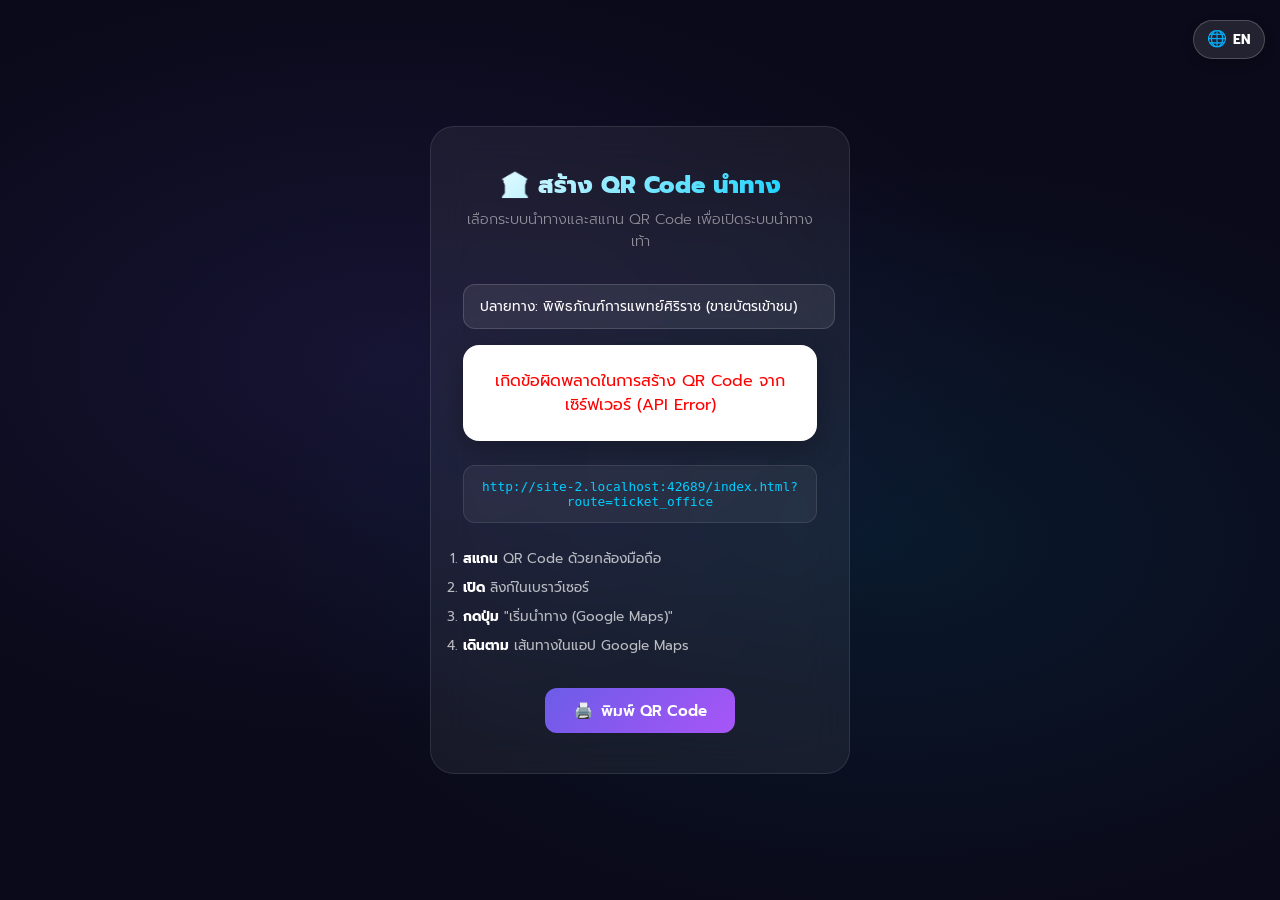
==== qrcode.html @ d8f32dc4 "Add files via upload บอกด้วยว่า google maps นำทาง" ====
<!DOCTYPE html>
<html lang="th">
<head>
    <meta charset="UTF-8">
    <meta name="viewport" content="width=device-width, initial-scale=1.0">
    <title>QR Code — ระบบนำทาง</title>
    <link href="https://fonts.googleapis.com/css2?family=Prompt:wght@300;400;600;700;800&display=swap" rel="stylesheet">
    <style>
        *, *::before, *::after { margin: 0; padding: 0; box-sizing: border-box; }
        
        body {
            min-height: 100vh;
            font-family: 'Prompt', sans-serif;
            background: 
            radial-gradient(ellipse at 30% 40%, rgba(108,92,231,0.12) 0%, transparent 50%),
            radial-gradient(ellipse at 70% 60%, rgba(0,206,255,0.08) 0%, transparent 50%),
            #0A0A1A;
        color: #fff;
        display: flex;
        flex-direction: column;
        align-items: center;
        justify-content: center;
        padding: 2rem;
    }

    /* ========== LANGUAGE TOGGLE ========== */
    .lang-toggle {
        position: fixed;
        top: max(env(safe-area-inset-top, 20px), 20px);
        right: 15px;
        z-index: 100;
        background: rgba(255, 255, 255, 0.1);
        backdrop-filter: blur(10px);
        -webkit-backdrop-filter: blur(10px);
        border: 1px solid rgba(255, 255, 255, 0.2);
        border-radius: 20px;
        padding: 0.4rem 0.8rem;
        cursor: pointer;
        font-size: 0.85rem;
        font-weight: 700;
        color: #fff;
        box-shadow: 0 4px 12px rgba(0, 0, 0, 0.2);
        transition: background 0.2s, transform 0.2s;
        display: flex;
        align-items: center;
        gap: 0.4rem;
    }

    .lang-toggle:hover {
        background: rgba(255, 255, 255, 0.2);
    }

    .lang-toggle:active {
        transform: scale(0.95);
    }

    .lang-toggle::before {
        content: '🌐';
        font-size: 1rem;
    }

        .card {
            background: rgba(255,255,255,0.06);
            border: 1px solid rgba(255,255,255,0.1);
            backdrop-filter: blur(20px);
            -webkit-backdrop-filter: blur(20px);
            border-radius: 24px;
            padding: 2.5rem 2rem;
            max-width: 420px;
            width: 100%;
            text-align: center;
        }

        h1 {
            font-size: 1.5rem;
            font-weight: 800;
            margin-bottom: 0.3rem;
            background: linear-gradient(135deg, #fff 0%, #00CEFF 100%);
            -webkit-background-clip: text;
            -webkit-text-fill-color: transparent;
            background-clip: text;
        }

        .subtitle {
            font-size: 0.9rem;
            color: rgba(255,255,255,0.5);
            margin-bottom: 2rem;
            font-weight: 300;
        }

        #qr-container {
            background: #fff;
            border-radius: 16px;
            padding: 1.5rem;
            display: inline-block;
            margin-bottom: 1.5rem;
            box-shadow: 0 8px 32px rgba(0,0,0,0.3);
        }

        #qr-container canvas {
            display: block;
        }

        .url-box {
            background: rgba(255,255,255,0.05);
            border: 1px solid rgba(255,255,255,0.1);
            border-radius: 12px;
            padding: 0.8rem 1rem;
            margin-bottom: 1.5rem;
            font-size: 0.8rem;
            color: #00CEFF;
            word-break: break-all;
            font-family: monospace;
        }

        .instructions {
            text-align: left;
            font-size: 0.85rem;
            color: rgba(255,255,255,0.7);
            line-height: 1.8;
        }

        .instructions li {
            margin-bottom: 0.3rem;
        }

        .instructions strong {
            color: #fff;
        }

        .btn-print {
            display: inline-flex;
            align-items: center;
            gap: 0.5rem;
            padding: 0.7rem 1.8rem;
            font-size: 0.95rem;
            font-weight: 600;
            font-family: 'Prompt', sans-serif;
            color: #fff;
            background: linear-gradient(135deg, #6C5CE7 0%, #A855F7 100%);
            border: none;
            border-radius: 12px;
            cursor: pointer;
            margin-top: 1.5rem;
            transition: transform 0.2s;
        }

        .btn-print:active { transform: scale(0.97); }

        .input-group {
            display: flex;
            gap: 0.5rem;
            margin-bottom: 1rem;
        }

        .input-group input {
            flex: 1;
            padding: 0.7rem 1rem;
            border-radius: 12px;
            border: 1px solid rgba(255,255,255,0.15);
            background: rgba(255,255,255,0.08);
            color: #fff;
            font-family: 'Prompt', sans-serif;
            font-size: 0.85rem;
            outline: none;
        }

        .input-group input:focus {
            border-color: #6C5CE7;
        }

        .input-group button {
            padding: 0.7rem 1.2rem;
            border-radius: 12px;
            border: none;
            background: #6C5CE7;
            color: #fff;
            font-family: 'Prompt', sans-serif;
            font-weight: 600;
            cursor: pointer;
            font-size: 0.85rem;
        }

        select option,
        select optgroup {
            background: #1a1a2e;
            color: #fff;
        }

        @media print {
            body { background: #fff; color: #000; }
            .card { border: 2px solid #000; backdrop-filter: none; background: #fff; display: flex; flex-direction: column; }
            h1, .subtitle { display: none !important; }
            .btn-print, .input-group, .lang-toggle { display: none !important; }
            .url-box { display: none !important; }
            .destination-label { display: block !important; font-size: 1.4rem; font-weight: 800; color: #000; margin-bottom: 0.3rem; order: -2; text-align: center; }
            .print-subtitle { display: block !important; font-size: 1rem; font-weight: 400; color: #555; margin-bottom: 1rem; order: -1; text-align: center; }
            #qr-container { order: 0; }
            .instructions { order: 1; }
            .instructions strong { color: #000; }
        }
    </style>
    <script>
        // Force LINE to open in external browser (Chrome/Safari)
        if (navigator.userAgent.indexOf("Line") > -1) {
            let url = window.location.href;
            if (url.indexOf("?") > -1) {
                url += "&openExternalBrowser=1";
            } else {
                url += "?openExternalBrowser=1";
            }
            window.location.href = url;
        }
    </script>
</head>
<body>
    <!-- ========== LANGUAGE TOGGLE ========== -->
    <div class="lang-toggle" onclick="toggleLanguage()">
        <span id="lang-text" title="switch language: TH/EN/ZH">EN</span>
    </div>

    <div class="card">
        <h1 data-i18n="qr_title">🏛️ นำทางไปตึกขายบัตร</h1>
        <p class="subtitle" data-i18n="qr_subtitle">สแกน QR Code เพื่อเปิดระบบนำทางเท้าบรรจบกับ Google Maps</p>

        <div class="input-group">
            <select id="route-select" onchange="generateQR()" style="flex: 1; padding: 0.7rem 1rem; border-radius: 12px; border: 1px solid rgba(255,255,255,0.15); background: rgba(255,255,255,0.08); color: #fff; font-family: 'Prompt', sans-serif; font-size: 0.85rem; outline: none; appearance: none;">
                <optgroup label="🗺️ นำทางแบบกำหนดเส้นทาง" data-i18n-label="optgroup_route">
                    <option value="ticket_office" data-i18n="route_ticket">ปลายทาง: พิพิธภัณฑ์การแพทย์ศิริราช (ขายบัตรเข้าชม)</option>
                    <option value="museum_entrance" data-i18n="route_entrance">ปลายทาง: พิพิธภัณฑ์ศิริราชพิมุขสถาน (ขายบัตรเข้าชม)</option>
                </optgroup>
                <optgroup label="📍 Google Maps ตรง (ปลายทางอย่างเดียว)" data-i18n-label="optgroup_direct">
                    <option value="direct_ticket_office" data-i18n="route_direct_ticket">📍 Google Maps ตรง: พิพิธภัณฑ์การแพทย์ศิริราช</option>
                    <option value="direct_museum_entrance" data-i18n="route_direct_entrance">📍 Google Maps ตรง: พิพิธภัณฑ์ศิริราชพิมุขสถาน</option>
                </optgroup>
            </select>
            <button onclick="generateQR()" data-i18n="qr_btn_gen" style="display: none;">สร้าง QR</button>
        </div>

        <div id="qr-container"></div>

        <p class="destination-label" id="destination-label" style="display: none;"></p>
        <p class="print-subtitle" style="display: none;">สแกนเพื่อนำทางด้วย Google Maps 🗺️</p>

        <div class="url-box" id="url-display">กำลังสร้าง URL...</div>

        <ol class="instructions">
            <li><strong data-i18n="qr_step1_b">สแกน</strong> <span data-i18n="qr_step1_t">QR Code ด้วยกล้องมือถือ</span></li>
            <li><strong data-i18n="qr_step2_b">เปิด</strong> <span data-i18n="qr_step2_t">ลิงก์ในเบราว์เซอร์</span></li>
            <li><strong data-i18n="qr_step3_b">กดปุ่ม</strong> <span data-i18n="qr_step3_t">"เริ่มนำทาง (Google Maps)"</span></li>
            <li><strong data-i18n="qr_step4_b">เดินตาม</strong> <span data-i18n="qr_step4_t">เส้นทางในแอป Google Maps</span></li>
        </ol>

        <button class="btn-print" onclick="window.print()">
            🖨️ <span data-i18n="qr_btn_print">พิมพ์ QR Code</span>
        </button>
    </div>

    <script>
        // Direct Google Maps destinations (no waypoints)
        const DIRECT_DESTINATIONS = {
            direct_ticket_office: {
                lat: 13.758971748653831,
                lng: 100.48518022250298,
                label: 'พิพิธภัณฑ์การแพทย์ศิริราช (ขายบัตรเข้าชม)'
            },
            direct_museum_entrance: {
                lat: 13.759712938972909,
                lng: 100.48693237554119,
                label: 'พิพิธภัณฑ์ศิริราชพิมุขสถาน (ขายบัตรเข้าชม)'
            }
        };

        function generateQR() {
            const routeId = document.getElementById('route-select').value;
            let url;

            if (DIRECT_DESTINATIONS[routeId]) {
                // Direct Google Maps URL — destination only, no waypoints
                const dest = DIRECT_DESTINATIONS[routeId];
                url = `https://www.google.com/maps/dir/?api=1&destination=${dest.lat},${dest.lng}&travelmode=walking&dir_action=navigate`;
            } else {
                // Route through our app (with waypoints)
                // Handle both /qrcode.html and /qrcode/index.html paths
                let currentPath = window.location.href.split('?')[0];
                // Remove the filename (index.html or qrcode.html)
                let baseUrl = currentPath.substring(0, currentPath.lastIndexOf('/'));
                // If we're inside a /qrcode/ subdirectory, go up one more level
                if (baseUrl.endsWith('/qrcode')) {
                    baseUrl = baseUrl.substring(0, baseUrl.lastIndexOf('/'));
                }
                url = `${baseUrl}/index.html?route=${routeId}`;
            }
            
            const container = document.getElementById('qr-container');
            container.innerHTML = '<p style="color:#000;">กำลังสร้าง QR Code...</p>';
            
            // Use qrserver API as a reliable alternative
            const qrImageUrl = `https://api.qrserver.com/v1/create-qr-code/?size=250x250&data=${encodeURIComponent(url)}`;
            
            const img = new Image();
            img.onload = function() {
                container.innerHTML = '';
                container.appendChild(img);
            };
            img.onerror = function() {
                container.innerHTML = '<p style="color:red;">เกิดข้อผิดพลาดในการสร้าง QR Code จากเซิร์ฟเวอร์ (API Error)</p>';
            };
            img.src = qrImageUrl;
            img.style.display = 'block';
            img.style.width = '250px';
            img.style.height = '250px';
            
            document.getElementById('url-display').textContent = url;
            
            // Set destination label for print
            const select = document.getElementById('route-select');
            const selectedText = select.options[select.selectedIndex].textContent;
            document.getElementById('destination-label').textContent = '📍 ' + selectedText;
        }

        // Auto-generate on load
        window.addEventListener('DOMContentLoaded', () => {
            const params = new URLSearchParams(window.location.search);
            if (params.get('route')) {
                document.getElementById('route-select').value = params.get('route');
            }
            generateQR();
        });

        // ---------- TRANSLATIONS ----------
        const translations = {
            th: {
                qr_title: "🏛️ สร้าง QR Code นำทาง",
                qr_subtitle: "เลือกระบบนำทางและสแกน QR Code เพื่อเปิดระบบนำทางเท้า",
                qr_placeholder: "ใส่ URL ของระบบ หน้าหลัก (ไม่มี / ต่อท้าย)",
                qr_btn_gen: "สร้าง QR",
                qr_url_req: "กรุณาใส่ URL และเลือกเป้าหมาย",
                route_ticket: "ปลายทาง: พิพิธภัณฑ์การแพทย์ศิริราช (ขายบัตรเข้าชม)",
                route_entrance: "ปลายทาง: พิพิธภัณฑ์ศิริราชพิมุขสถาน (ขายบัตรเข้าชม)",
                route_direct_ticket: "📍 Google Maps ตรง: พิพิธภัณฑ์การแพทย์ศิริราช",
                route_direct_entrance: "📍 Google Maps ตรง: พิพิธภัณฑ์ศิริราชพิมุขสถาน",
                optgroup_route: "🗺️ นำทางแบบกำหนดเส้นทาง",
                optgroup_direct: "📍 Google Maps ตรง (ปลายทางอย่างเดียว)",
                qr_step1_b: "สแกน", qr_step1_t: "QR Code ด้วยกล้องมือถือ",
                qr_step2_b: "เปิด", qr_step2_t: "ลิงก์ในเบราว์เซอร์",
                qr_step3_b: "กดปุ่ม", qr_step3_t: "\"เริ่มนำทาง (Google Maps)\"",
                qr_step4_b: "เดินตาม", qr_step4_t: "เส้นทางในแอป Google Maps",
                qr_btn_print: "พิมพ์ QR Code",
                lang_btn: "EN",
                qr_loading: "กำลังสร้าง QR Code...",
                qr_error: "เกิดข้อผิดพลาดในการสร้าง QR Code จากเซิร์ฟเวอร์ (API Error)"
            },
            en: {
                qr_title: "🏛️ Generate Navigation QR",
                qr_subtitle: "Select destination and scan QR Code for walking directions",
                qr_placeholder: "Enter main system URL (No trailing /)",
                qr_btn_gen: "Generate QR",
                qr_url_req: "Please enter URL and select destination",
                route_ticket: "Destination: Siriraj Medical Museum (Ticket Office)",
                route_entrance: "Destination: Siriraj Pimuksthan Museum (Ticket Office)",
                route_direct_ticket: "📍 Direct GMaps: Siriraj Medical Museum",
                route_direct_entrance: "📍 Direct GMaps: Siriraj Pimuksthan Museum",
                optgroup_route: "🗺️ Navigate with Custom Route",
                optgroup_direct: "📍 Direct Google Maps (Destination Only)",
                qr_step1_b: "Scan", qr_step1_t: "QR Code with your camera",
                qr_step2_b: "Open", qr_step2_t: "the browser link",
                qr_step3_b: "Click", qr_step3_t: "\"Start Navigation (Google Maps)\"",
                qr_step4_b: "Follow", qr_step4_t: "instructions in Google Maps app",
                qr_btn_print: "Print QR Code",
                lang_btn: "ZH",
                qr_loading: "Generating QR Code...",
                qr_error: "Failed to generate QR Code from server (API Error)"
            },
            zh: {
                qr_title: "🏛️ 生成导航二维码",
                qr_subtitle: "选择目的地并扫描二维码以进行步行导航",
                qr_placeholder: "输入主系统网址 (末尾无 /)",
                qr_btn_gen: "生成二维码",
                qr_url_req: "请输入URL并选择目的地",
                route_ticket: "目的地：诗里拉吉医学博物馆（售票处）",
                route_entrance: "目的地：诗里拉吉披目思探博物馆（售票处）",
                route_direct_ticket: "📍 直接谷歌地图：诗里拉吉医学博物馆",
                route_direct_entrance: "📍 直接谷歌地图：诗里拉吉披目思探博物馆",
                optgroup_route: "🗺️ 自定义路线导航",
                optgroup_direct: "📍 直接谷歌地图（仅目的地）",
                qr_step1_b: "扫描", qr_step1_t: "使用相机扫描二维码",
                qr_step2_b: "打开", qr_step2_t: "浏览器链接",
                qr_step3_b: "点击", qr_step3_t: "“开始导航 (Google Maps)”",
                qr_step4_b: "按照", qr_step4_t: "谷歌地图应用中的说明操作",
                qr_btn_print: "打印二维码",
                lang_btn: "TH",
                qr_loading: "正在生成二维码...",
                qr_error: "从服务器生成二维码失败（API错误）"
            }
        };

        let currentLang = 'th';

        function toggleLanguage() {
            if (currentLang === 'th') currentLang = 'en';
            else if (currentLang === 'en') currentLang = 'zh';
            else currentLang = 'th';
            
            applyTranslations();
            
            const langBtn = document.getElementById('lang-text');
            if (langBtn) {
                langBtn.textContent = translations[currentLang].lang_btn;
            }

            // Update dynamically generated text
            const container = document.getElementById('qr-container');
            if (container.querySelector('p')) {
                if (container.innerHTML.includes('red')) {
                    container.innerHTML = `<p style="color:red;">${translations[currentLang].qr_error}</p>`;
                } else {
                    container.innerHTML = `<p style="color:#000;">${translations[currentLang].qr_loading}</p>`;
                }
            }

        }

        function applyTranslations() {
            // Text Elements
            const elements = document.querySelectorAll('[data-i18n]');
            elements.forEach(el => {
                const key = el.getAttribute('data-i18n');
                if (translations[currentLang][key]) {
                    el.textContent = translations[currentLang][key];
                }
            });
            
            // Optgroup labels
            const optgroups = document.querySelectorAll('[data-i18n-label]');
            optgroups.forEach(el => {
                const key = el.getAttribute('data-i18n-label');
                if (translations[currentLang][key]) {
                    el.label = translations[currentLang][key];
                }
            });

            // Placeholders
            const placeholders = document.querySelectorAll('[data-i18n-ph]');
            placeholders.forEach(el => {
                const key = el.getAttribute('data-i18n-ph');
                if (translations[currentLang][key]) {
                    el.placeholder = translations[currentLang][key];
                }
            });
        }

        document.addEventListener('DOMContentLoaded', applyTranslations);
    </script>
</body>
</html>
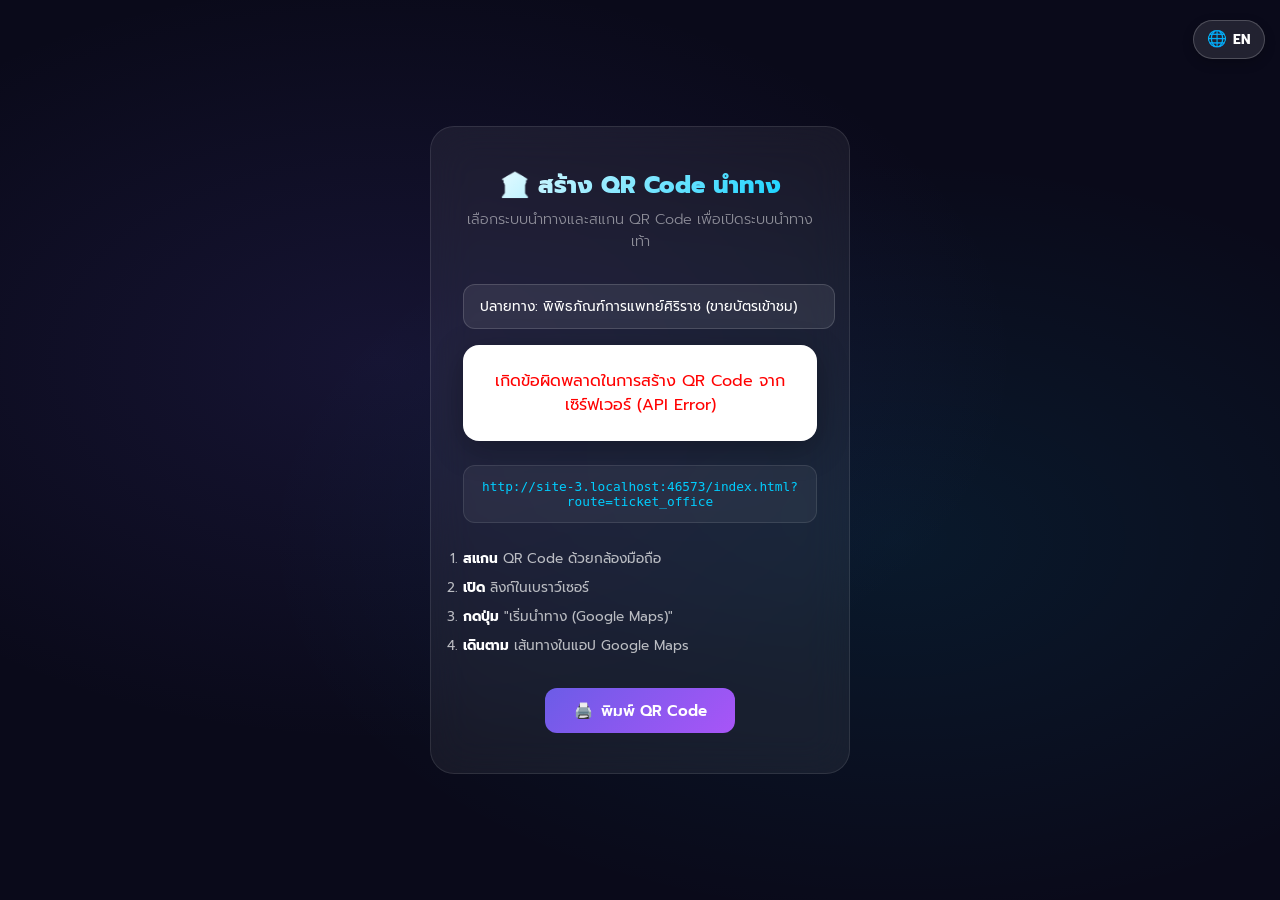
==== commit 88f2caba: "Add files via upload qrcodำ ไม่เต็มช่อง" ====
--- a/qrcode.html
+++ b/qrcode.html
@@ -296,7 +296,7 @@
             container.innerHTML = '<p style="color:#000;">กำลังสร้าง QR Code...</p>';
             
             // Use qrserver API as a reliable alternative
-            const qrImageUrl = `https://api.qrserver.com/v1/create-qr-code/?size=250x250&data=${encodeURIComponent(url)}`;
+            const qrImageUrl = `https://api.qrserver.com/v1/create-qr-code/?size=400x400&data=${encodeURIComponent(url)}`;
             
             const img = new Image();
             img.onload = function() {
@@ -308,8 +308,8 @@
             };
             img.src = qrImageUrl;
             img.style.display = 'block';
-            img.style.width = '250px';
-            img.style.height = '250px';
+            img.style.width = '100%';
+            img.style.height = 'auto';
             
             document.getElementById('url-display').textContent = url;
             
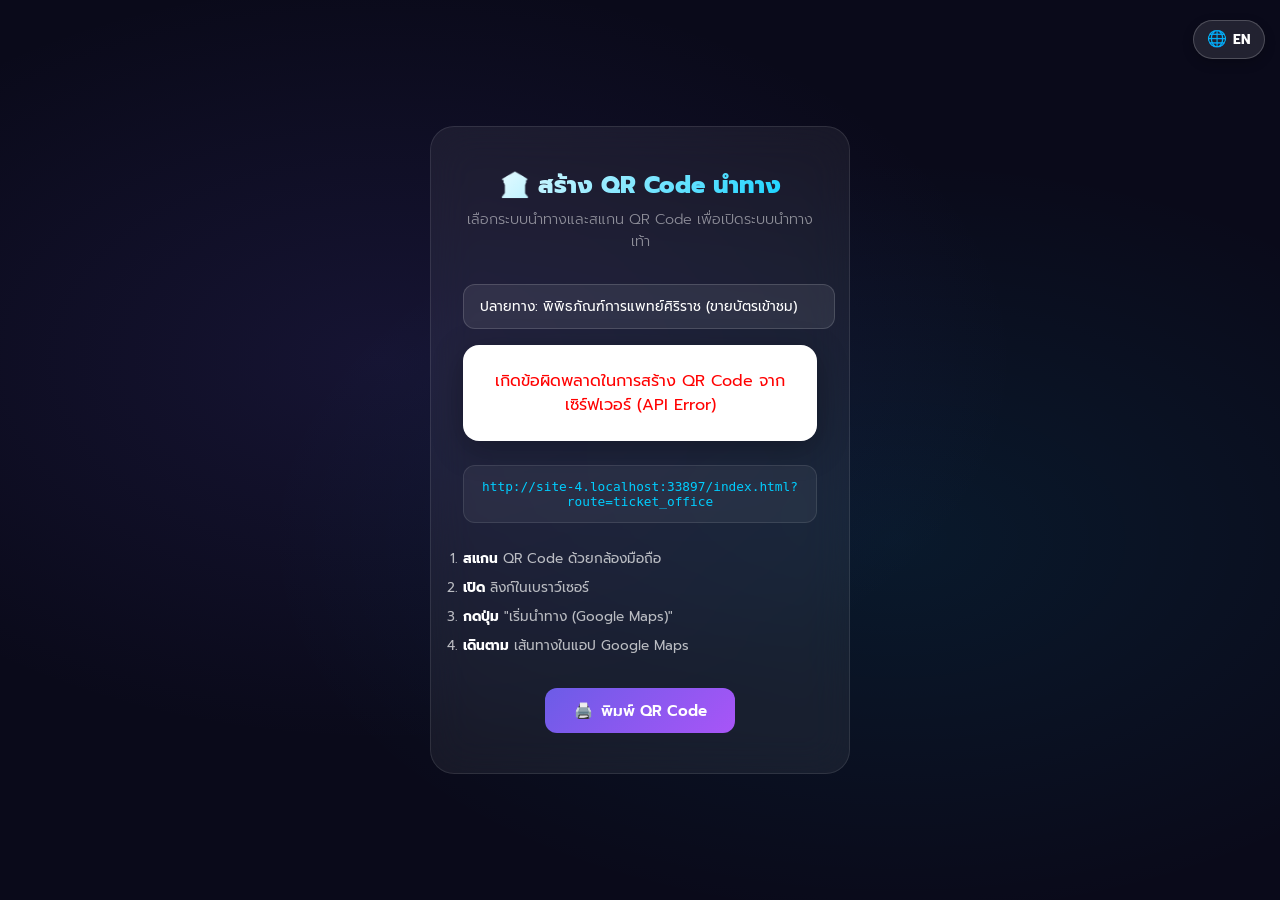
==== commit 3d95bff9: "Add files via upload ลดขนากกล่อง qrcode ลงหน่อย และเพิ่มขนาดตัวหนังสือแทน" ====
--- a/qrcode.html
+++ b/qrcode.html
@@ -195,8 +195,8 @@
             .url-box { display: none !important; }
             .destination-label { display: block !important; font-size: 1.4rem; font-weight: 800; color: #000; margin-bottom: 0.3rem; order: -2; text-align: center; }
             .print-subtitle { display: block !important; font-size: 1rem; font-weight: 400; color: #555; margin-bottom: 1rem; order: -1; text-align: center; }
-            #qr-container { order: 0; }
-            .instructions { order: 1; }
+            #qr-container { order: 0; max-width: 200px; margin: 0 auto 1rem; padding: 0.8rem; }
+            .instructions { order: 1; font-size: 1.1rem; }
             .instructions strong { color: #000; }
         }
     </style>
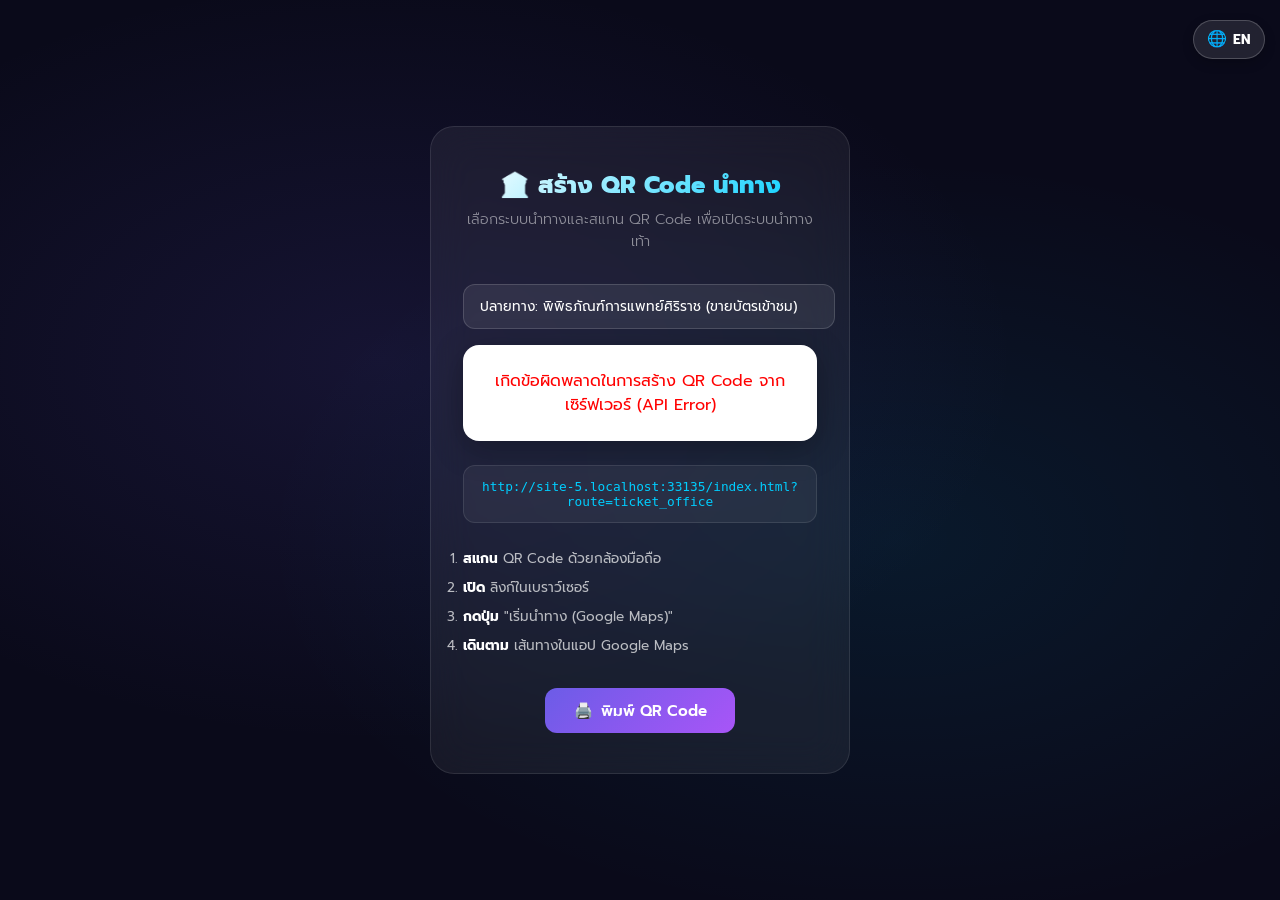
==== commit 05120bcf: "Add files via upload ให้ตัวหนังสือ สีดำ ทุกตัว" ====
--- a/qrcode.html
+++ b/qrcode.html
@@ -190,14 +190,14 @@
         @media print {
             body { background: #fff; color: #000; }
             .card { border: 2px solid #000; backdrop-filter: none; background: #fff; display: flex; flex-direction: column; }
+            .card, .card * { color: #000 !important; }
             h1, .subtitle { display: none !important; }
             .btn-print, .input-group, .lang-toggle { display: none !important; }
             .url-box { display: none !important; }
-            .destination-label { display: block !important; font-size: 1.4rem; font-weight: 800; color: #000; margin-bottom: 0.3rem; order: -2; text-align: center; }
-            .print-subtitle { display: block !important; font-size: 1rem; font-weight: 400; color: #555; margin-bottom: 1rem; order: -1; text-align: center; }
+            .destination-label { display: block !important; font-size: 1.4rem; font-weight: 800; margin-bottom: 0.3rem; order: -2; text-align: center; }
+            .print-subtitle { display: block !important; font-size: 1rem; font-weight: 400; margin-bottom: 1rem; order: -1; text-align: center; }
             #qr-container { order: 0; max-width: 200px; margin: 0 auto 1rem; padding: 0.8rem; }
             .instructions { order: 1; font-size: 1.1rem; }
-            .instructions strong { color: #000; }
         }
     </style>
     <script>
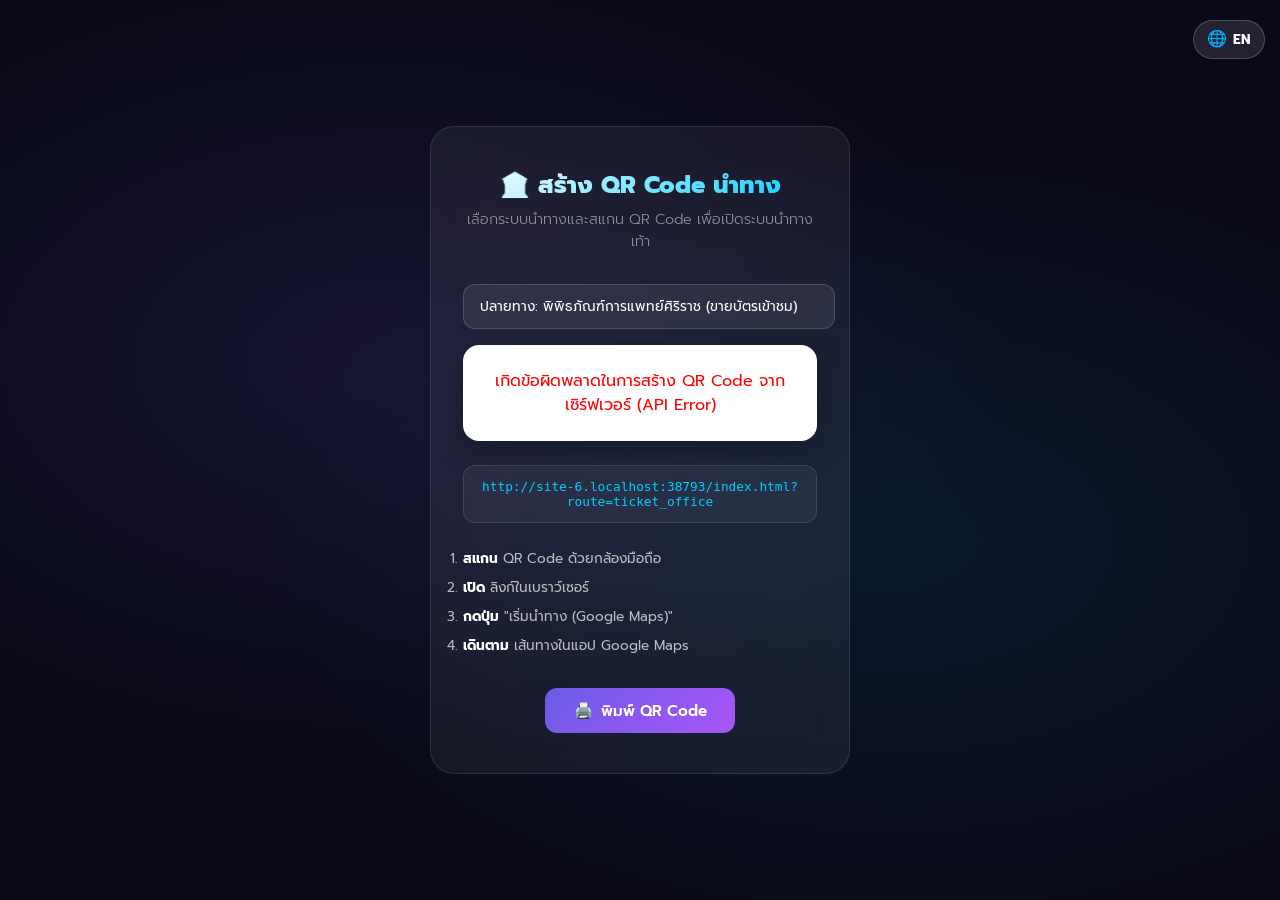
==== commit 26ec8629: "Add files via upload อย่าลืม เมื่อเปลี่ยนภาษา ข้อความด้านบนก็ต้องเป็นภาษาที่เลือกด้วย" ====
--- a/qrcode.html
+++ b/qrcode.html
@@ -240,7 +240,7 @@
         <div id="qr-container"></div>
 
         <p class="destination-label" id="destination-label" style="display: none;"></p>
-        <p class="print-subtitle" style="display: none;">สแกนเพื่อนำทางด้วย Google Maps 🗺️</p>
+        <p class="print-subtitle" data-i18n="print_subtitle" style="display: none;">สแกนเพื่อนำทางด้วย Google Maps 🗺️</p>
 
         <div class="url-box" id="url-display">กำลังสร้าง URL...</div>
 
@@ -347,6 +347,7 @@
                 qr_step3_b: "กดปุ่ม", qr_step3_t: "\"เริ่มนำทาง (Google Maps)\"",
                 qr_step4_b: "เดินตาม", qr_step4_t: "เส้นทางในแอป Google Maps",
                 qr_btn_print: "พิมพ์ QR Code",
+                print_subtitle: "สแกนเพื่อนำทางด้วย Google Maps 🗺️",
                 lang_btn: "EN",
                 qr_loading: "กำลังสร้าง QR Code...",
                 qr_error: "เกิดข้อผิดพลาดในการสร้าง QR Code จากเซิร์ฟเวอร์ (API Error)"
@@ -368,6 +369,7 @@
                 qr_step3_b: "Click", qr_step3_t: "\"Start Navigation (Google Maps)\"",
                 qr_step4_b: "Follow", qr_step4_t: "instructions in Google Maps app",
                 qr_btn_print: "Print QR Code",
+                print_subtitle: "Scan to navigate with Google Maps 🗺️",
                 lang_btn: "ZH",
                 qr_loading: "Generating QR Code...",
                 qr_error: "Failed to generate QR Code from server (API Error)"
@@ -389,6 +391,7 @@
                 qr_step3_b: "点击", qr_step3_t: "“开始导航 (Google Maps)”",
                 qr_step4_b: "按照", qr_step4_t: "谷歌地图应用中的说明操作",
                 qr_btn_print: "打印二维码",
+                print_subtitle: "扫描以通过谷歌地图导航 🗺️",
                 lang_btn: "TH",
                 qr_loading: "正在生成二维码...",
                 qr_error: "从服务器生成二维码失败（API错误）"
@@ -418,6 +421,11 @@
                     container.innerHTML = `<p style="color:#000;">${translations[currentLang].qr_loading}</p>`;
                 }
             }
+
+            // Update destination label for print
+            const select = document.getElementById('route-select');
+            const selectedText = select.options[select.selectedIndex].textContent;
+            document.getElementById('destination-label').textContent = '📍 ' + selectedText;
 
         }
 
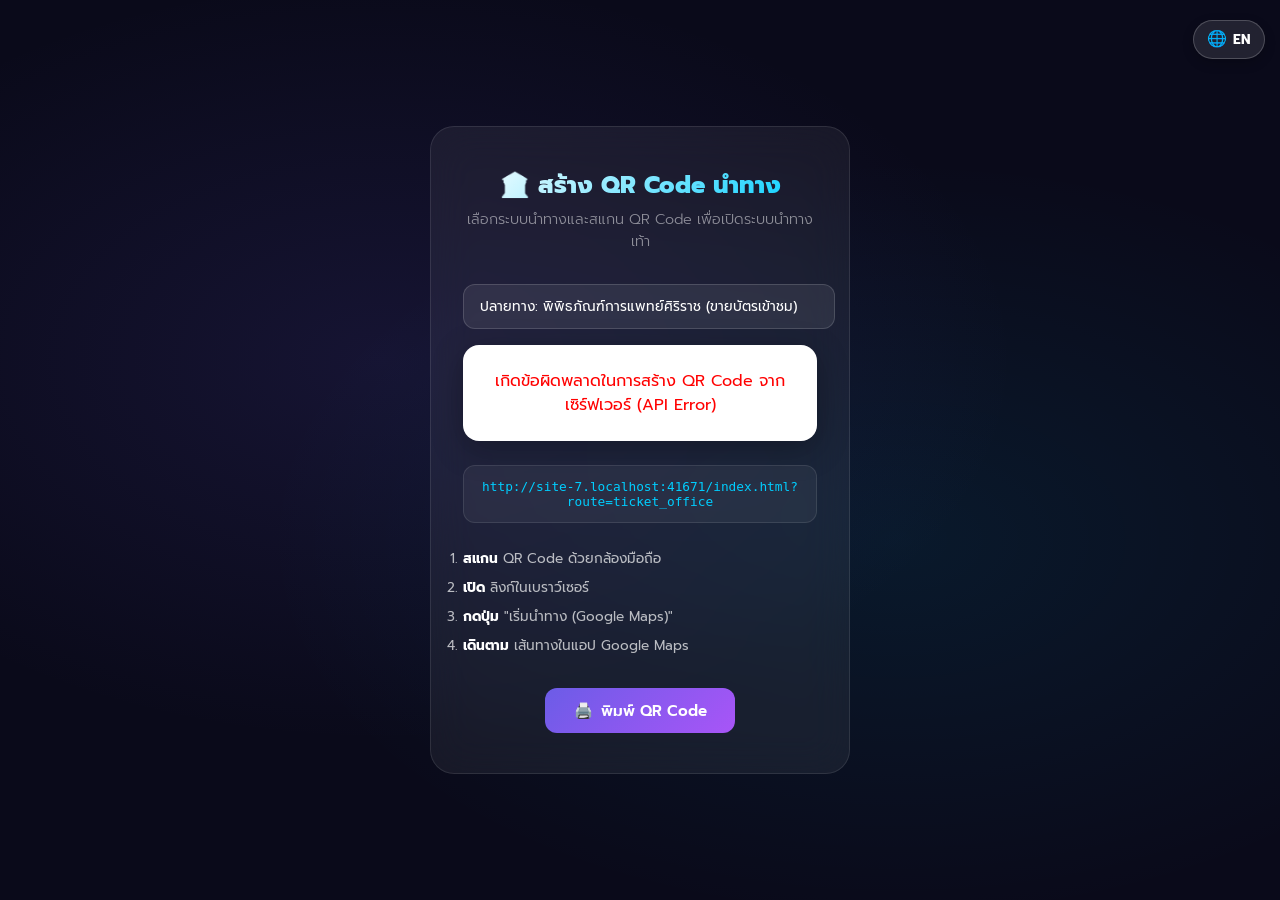
==== commit d8cca22d: "Add files via upload ทำไมมี pin 2 อัน ในตัวเลือก 3 และ 4 ในการสร้าง qrcode" ====
--- a/qrcode.html
+++ b/qrcode.html
@@ -1,67 +1,74 @@
 <!DOCTYPE html>
 <html lang="th">
+
 <head>
     <meta charset="UTF-8">
     <meta name="viewport" content="width=device-width, initial-scale=1.0">
     <title>QR Code — ระบบนำทาง</title>
     <link href="https://fonts.googleapis.com/css2?family=Prompt:wght@300;400;600;700;800&display=swap" rel="stylesheet">
     <style>
-        *, *::before, *::after { margin: 0; padding: 0; box-sizing: border-box; }
-        
+        *,
+        *::before,
+        *::after {
+            margin: 0;
+            padding: 0;
+            box-sizing: border-box;
+        }
+
         body {
             min-height: 100vh;
             font-family: 'Prompt', sans-serif;
-            background: 
-            radial-gradient(ellipse at 30% 40%, rgba(108,92,231,0.12) 0%, transparent 50%),
-            radial-gradient(ellipse at 70% 60%, rgba(0,206,255,0.08) 0%, transparent 50%),
-            #0A0A1A;
-        color: #fff;
-        display: flex;
-        flex-direction: column;
-        align-items: center;
-        justify-content: center;
-        padding: 2rem;
-    }
-
-    /* ========== LANGUAGE TOGGLE ========== */
-    .lang-toggle {
-        position: fixed;
-        top: max(env(safe-area-inset-top, 20px), 20px);
-        right: 15px;
-        z-index: 100;
-        background: rgba(255, 255, 255, 0.1);
-        backdrop-filter: blur(10px);
-        -webkit-backdrop-filter: blur(10px);
-        border: 1px solid rgba(255, 255, 255, 0.2);
-        border-radius: 20px;
-        padding: 0.4rem 0.8rem;
-        cursor: pointer;
-        font-size: 0.85rem;
-        font-weight: 700;
-        color: #fff;
-        box-shadow: 0 4px 12px rgba(0, 0, 0, 0.2);
-        transition: background 0.2s, transform 0.2s;
-        display: flex;
-        align-items: center;
-        gap: 0.4rem;
-    }
-
-    .lang-toggle:hover {
-        background: rgba(255, 255, 255, 0.2);
-    }
-
-    .lang-toggle:active {
-        transform: scale(0.95);
-    }
-
-    .lang-toggle::before {
-        content: '🌐';
-        font-size: 1rem;
-    }
+            background:
+                radial-gradient(ellipse at 30% 40%, rgba(108, 92, 231, 0.12) 0%, transparent 50%),
+                radial-gradient(ellipse at 70% 60%, rgba(0, 206, 255, 0.08) 0%, transparent 50%),
+                #0A0A1A;
+            color: #fff;
+            display: flex;
+            flex-direction: column;
+            align-items: center;
+            justify-content: center;
+            padding: 2rem;
+        }
+
+        /* ========== LANGUAGE TOGGLE ========== */
+        .lang-toggle {
+            position: fixed;
+            top: max(env(safe-area-inset-top, 20px), 20px);
+            right: 15px;
+            z-index: 100;
+            background: rgba(255, 255, 255, 0.1);
+            backdrop-filter: blur(10px);
+            -webkit-backdrop-filter: blur(10px);
+            border: 1px solid rgba(255, 255, 255, 0.2);
+            border-radius: 20px;
+            padding: 0.4rem 0.8rem;
+            cursor: pointer;
+            font-size: 0.85rem;
+            font-weight: 700;
+            color: #fff;
+            box-shadow: 0 4px 12px rgba(0, 0, 0, 0.2);
+            transition: background 0.2s, transform 0.2s;
+            display: flex;
+            align-items: center;
+            gap: 0.4rem;
+        }
+
+        .lang-toggle:hover {
+            background: rgba(255, 255, 255, 0.2);
+        }
+
+        .lang-toggle:active {
+            transform: scale(0.95);
+        }
+
+        .lang-toggle::before {
+            content: '🌐';
+            font-size: 1rem;
+        }
 
         .card {
-            background: rgba(255,255,255,0.06);
-            border: 1px solid rgba(255,255,255,0.1);
+            background: rgba(255, 255, 255, 0.06);
+            border: 1px solid rgba(255, 255, 255, 0.1);
             backdrop-filter: blur(20px);
             -webkit-backdrop-filter: blur(20px);
             border-radius: 24px;
@@ -83,7 +90,7 @@
 
         .subtitle {
             font-size: 0.9rem;
-            color: rgba(255,255,255,0.5);
+            color: rgba(255, 255, 255, 0.5);
             margin-bottom: 2rem;
             font-weight: 300;
         }
@@ -94,7 +101,7 @@
             padding: 1.5rem;
             display: inline-block;
             margin-bottom: 1.5rem;
-            box-shadow: 0 8px 32px rgba(0,0,0,0.3);
+            box-shadow: 0 8px 32px rgba(0, 0, 0, 0.3);
         }
 
         #qr-container canvas {
@@ -102,8 +109,8 @@
         }
 
         .url-box {
-            background: rgba(255,255,255,0.05);
-            border: 1px solid rgba(255,255,255,0.1);
+            background: rgba(255, 255, 255, 0.05);
+            border: 1px solid rgba(255, 255, 255, 0.1);
             border-radius: 12px;
             padding: 0.8rem 1rem;
             margin-bottom: 1.5rem;
@@ -116,7 +123,7 @@
         .instructions {
             text-align: left;
             font-size: 0.85rem;
-            color: rgba(255,255,255,0.7);
+            color: rgba(255, 255, 255, 0.7);
             line-height: 1.8;
         }
 
@@ -145,7 +152,9 @@
             transition: transform 0.2s;
         }
 
-        .btn-print:active { transform: scale(0.97); }
+        .btn-print:active {
+            transform: scale(0.97);
+        }
 
         .input-group {
             display: flex;
@@ -157,8 +166,8 @@
             flex: 1;
             padding: 0.7rem 1rem;
             border-radius: 12px;
-            border: 1px solid rgba(255,255,255,0.15);
-            background: rgba(255,255,255,0.08);
+            border: 1px solid rgba(255, 255, 255, 0.15);
+            background: rgba(255, 255, 255, 0.08);
             color: #fff;
             font-family: 'Prompt', sans-serif;
             font-size: 0.85rem;
@@ -188,16 +197,68 @@
         }
 
         @media print {
-            body { background: #fff; color: #000; }
-            .card { border: 2px solid #000; backdrop-filter: none; background: #fff; display: flex; flex-direction: column; }
-            .card, .card * { color: #000 !important; }
-            h1, .subtitle { display: none !important; }
-            .btn-print, .input-group, .lang-toggle { display: none !important; }
-            .url-box { display: none !important; }
-            .destination-label { display: block !important; font-size: 1.4rem; font-weight: 800; margin-bottom: 0.3rem; order: -2; text-align: center; }
-            .print-subtitle { display: block !important; font-size: 1rem; font-weight: 400; margin-bottom: 1rem; order: -1; text-align: center; }
-            #qr-container { order: 0; max-width: 200px; margin: 0 auto 1rem; padding: 0.8rem; }
-            .instructions { order: 1; font-size: 1.1rem; }
+            body {
+                background: #fff;
+                color: #000;
+            }
+
+            .card {
+                border: 2px solid #000;
+                backdrop-filter: none;
+                background: #fff;
+                display: flex;
+                flex-direction: column;
+            }
+
+            .card,
+            .card * {
+                color: #000 !important;
+            }
+
+            h1,
+            .subtitle {
+                display: none !important;
+            }
+
+            .btn-print,
+            .input-group,
+            .lang-toggle {
+                display: none !important;
+            }
+
+            .url-box {
+                display: none !important;
+            }
+
+            .destination-label {
+                display: block !important;
+                font-size: 1.4rem;
+                font-weight: 800;
+                margin-bottom: 0.3rem;
+                order: -2;
+                text-align: center;
+            }
+
+            .print-subtitle {
+                display: block !important;
+                font-size: 1rem;
+                font-weight: 400;
+                margin-bottom: 1rem;
+                order: -1;
+                text-align: center;
+            }
+
+            #qr-container {
+                order: 0;
+                max-width: 200px;
+                margin: 0 auto 1rem;
+                padding: 0.8rem;
+            }
+
+            .instructions {
+                order: 1;
+                font-size: 1.1rem;
+            }
         }
     </style>
     <script>
@@ -213,6 +274,7 @@
         }
     </script>
 </head>
+
 <body>
     <!-- ========== LANGUAGE TOGGLE ========== -->
     <div class="lang-toggle" onclick="toggleLanguage()">
@@ -224,14 +286,19 @@
         <p class="subtitle" data-i18n="qr_subtitle">สแกน QR Code เพื่อเปิดระบบนำทางเท้าบรรจบกับ Google Maps</p>
 
         <div class="input-group">
-            <select id="route-select" onchange="generateQR()" style="flex: 1; padding: 0.7rem 1rem; border-radius: 12px; border: 1px solid rgba(255,255,255,0.15); background: rgba(255,255,255,0.08); color: #fff; font-family: 'Prompt', sans-serif; font-size: 0.85rem; outline: none; appearance: none;">
+            <select id="route-select" onchange="generateQR()"
+                style="flex: 1; padding: 0.7rem 1rem; border-radius: 12px; border: 1px solid rgba(255,255,255,0.15); background: rgba(255,255,255,0.08); color: #fff; font-family: 'Prompt', sans-serif; font-size: 0.85rem; outline: none; appearance: none;">
                 <optgroup label="🗺️ นำทางแบบกำหนดเส้นทาง" data-i18n-label="optgroup_route">
-                    <option value="ticket_office" data-i18n="route_ticket">ปลายทาง: พิพิธภัณฑ์การแพทย์ศิริราช (ขายบัตรเข้าชม)</option>
-                    <option value="museum_entrance" data-i18n="route_entrance">ปลายทาง: พิพิธภัณฑ์ศิริราชพิมุขสถาน (ขายบัตรเข้าชม)</option>
+                    <option value="ticket_office" data-i18n="route_ticket">ปลายทาง: พิพิธภัณฑ์การแพทย์ศิริราช
+                        (ขายบัตรเข้าชม)</option>
+                    <option value="museum_entrance" data-i18n="route_entrance">ปลายทาง: พิพิธภัณฑ์ศิริราชพิมุขสถาน
+                        (ขายบัตรเข้าชม)</option>
                 </optgroup>
                 <optgroup label="📍 Google Maps ตรง (ปลายทางอย่างเดียว)" data-i18n-label="optgroup_direct">
-                    <option value="direct_ticket_office" data-i18n="route_direct_ticket">📍 Google Maps ตรง: พิพิธภัณฑ์การแพทย์ศิริราช</option>
-                    <option value="direct_museum_entrance" data-i18n="route_direct_entrance">📍 Google Maps ตรง: พิพิธภัณฑ์ศิริราชพิมุขสถาน</option>
+                    <option value="direct_ticket_office" data-i18n="route_direct_ticket">📍 Google Maps ตรง:
+                        พิพิธภัณฑ์การแพทย์ศิริราช</option>
+                    <option value="direct_museum_entrance" data-i18n="route_direct_entrance">📍 Google Maps ตรง:
+                        พิพิธภัณฑ์ศิริราชพิมุขสถาน</option>
                 </optgroup>
             </select>
             <button onclick="generateQR()" data-i18n="qr_btn_gen" style="display: none;">สร้าง QR</button>
@@ -240,15 +307,19 @@
         <div id="qr-container"></div>
 
         <p class="destination-label" id="destination-label" style="display: none;"></p>
-        <p class="print-subtitle" data-i18n="print_subtitle" style="display: none;">สแกนเพื่อนำทางด้วย Google Maps 🗺️</p>
+        <p class="print-subtitle" data-i18n="print_subtitle" style="display: none;">สแกนเพื่อนำทางด้วย Google Maps 🗺️
+        </p>
 
         <div class="url-box" id="url-display">กำลังสร้าง URL...</div>
 
         <ol class="instructions">
-            <li><strong data-i18n="qr_step1_b">สแกน</strong> <span data-i18n="qr_step1_t">QR Code ด้วยกล้องมือถือ</span></li>
+            <li><strong data-i18n="qr_step1_b">สแกน</strong> <span data-i18n="qr_step1_t">QR Code ด้วยกล้องมือถือ</span>
+            </li>
             <li><strong data-i18n="qr_step2_b">เปิด</strong> <span data-i18n="qr_step2_t">ลิงก์ในเบราว์เซอร์</span></li>
-            <li><strong data-i18n="qr_step3_b">กดปุ่ม</strong> <span data-i18n="qr_step3_t">"เริ่มนำทาง (Google Maps)"</span></li>
-            <li><strong data-i18n="qr_step4_b">เดินตาม</strong> <span data-i18n="qr_step4_t">เส้นทางในแอป Google Maps</span></li>
+            <li><strong data-i18n="qr_step3_b">กดปุ่ม</strong> <span data-i18n="qr_step3_t">"เริ่มนำทาง (Google
+                    Maps)"</span></li>
+            <li><strong data-i18n="qr_step4_b">เดินตาม</strong> <span data-i18n="qr_step4_t">เส้นทางในแอป Google
+                    Maps</span></li>
         </ol>
 
         <button class="btn-print" onclick="window.print()">
@@ -291,32 +362,32 @@
                 }
                 url = `${baseUrl}/index.html?route=${routeId}`;
             }
-            
+
             const container = document.getElementById('qr-container');
             container.innerHTML = '<p style="color:#000;">กำลังสร้าง QR Code...</p>';
-            
+
             // Use qrserver API as a reliable alternative
             const qrImageUrl = `https://api.qrserver.com/v1/create-qr-code/?size=400x400&data=${encodeURIComponent(url)}`;
-            
+
             const img = new Image();
-            img.onload = function() {
+            img.onload = function () {
                 container.innerHTML = '';
                 container.appendChild(img);
             };
-            img.onerror = function() {
+            img.onerror = function () {
                 container.innerHTML = '<p style="color:red;">เกิดข้อผิดพลาดในการสร้าง QR Code จากเซิร์ฟเวอร์ (API Error)</p>';
             };
             img.src = qrImageUrl;
             img.style.display = 'block';
             img.style.width = '100%';
             img.style.height = 'auto';
-            
+
             document.getElementById('url-display').textContent = url;
-            
+
             // Set destination label for print
             const select = document.getElementById('route-select');
             const selectedText = select.options[select.selectedIndex].textContent;
-            document.getElementById('destination-label').textContent = '📍 ' + selectedText;
+            document.getElementById('destination-label').textContent = selectedText.includes('📍') ? selectedText : '📍 ' + selectedText;
         }
 
         // Auto-generate on load
@@ -360,8 +431,8 @@
                 qr_url_req: "Please enter URL and select destination",
                 route_ticket: "Destination: Siriraj Medical Museum (Ticket Office)",
                 route_entrance: "Destination: Siriraj Pimuksthan Museum (Ticket Office)",
-                route_direct_ticket: "📍 Direct GMaps: Siriraj Medical Museum",
-                route_direct_entrance: "📍 Direct GMaps: Siriraj Pimuksthan Museum",
+                route_direct_ticket: "📍 Direct Google Maps: Siriraj Medical Museum",
+                route_direct_entrance: "📍 Direct Google Maps: Siriraj Pimuksthan Museum",
                 optgroup_route: "🗺️ Navigate with Custom Route",
                 optgroup_direct: "📍 Direct Google Maps (Destination Only)",
                 qr_step1_b: "Scan", qr_step1_t: "QR Code with your camera",
@@ -404,9 +475,9 @@
             if (currentLang === 'th') currentLang = 'en';
             else if (currentLang === 'en') currentLang = 'zh';
             else currentLang = 'th';
-            
+
             applyTranslations();
-            
+
             const langBtn = document.getElementById('lang-text');
             if (langBtn) {
                 langBtn.textContent = translations[currentLang].lang_btn;
@@ -425,7 +496,7 @@
             // Update destination label for print
             const select = document.getElementById('route-select');
             const selectedText = select.options[select.selectedIndex].textContent;
-            document.getElementById('destination-label').textContent = '📍 ' + selectedText;
+            document.getElementById('destination-label').textContent = selectedText.includes('📍') ? selectedText : '📍 ' + selectedText;
 
         }
 
@@ -438,7 +509,7 @@
                     el.textContent = translations[currentLang][key];
                 }
             });
-            
+
             // Optgroup labels
             const optgroups = document.querySelectorAll('[data-i18n-label]');
             optgroups.forEach(el => {
@@ -461,4 +532,5 @@
         document.addEventListener('DOMContentLoaded', applyTranslations);
     </script>
 </body>
-</html>
+
+</html>
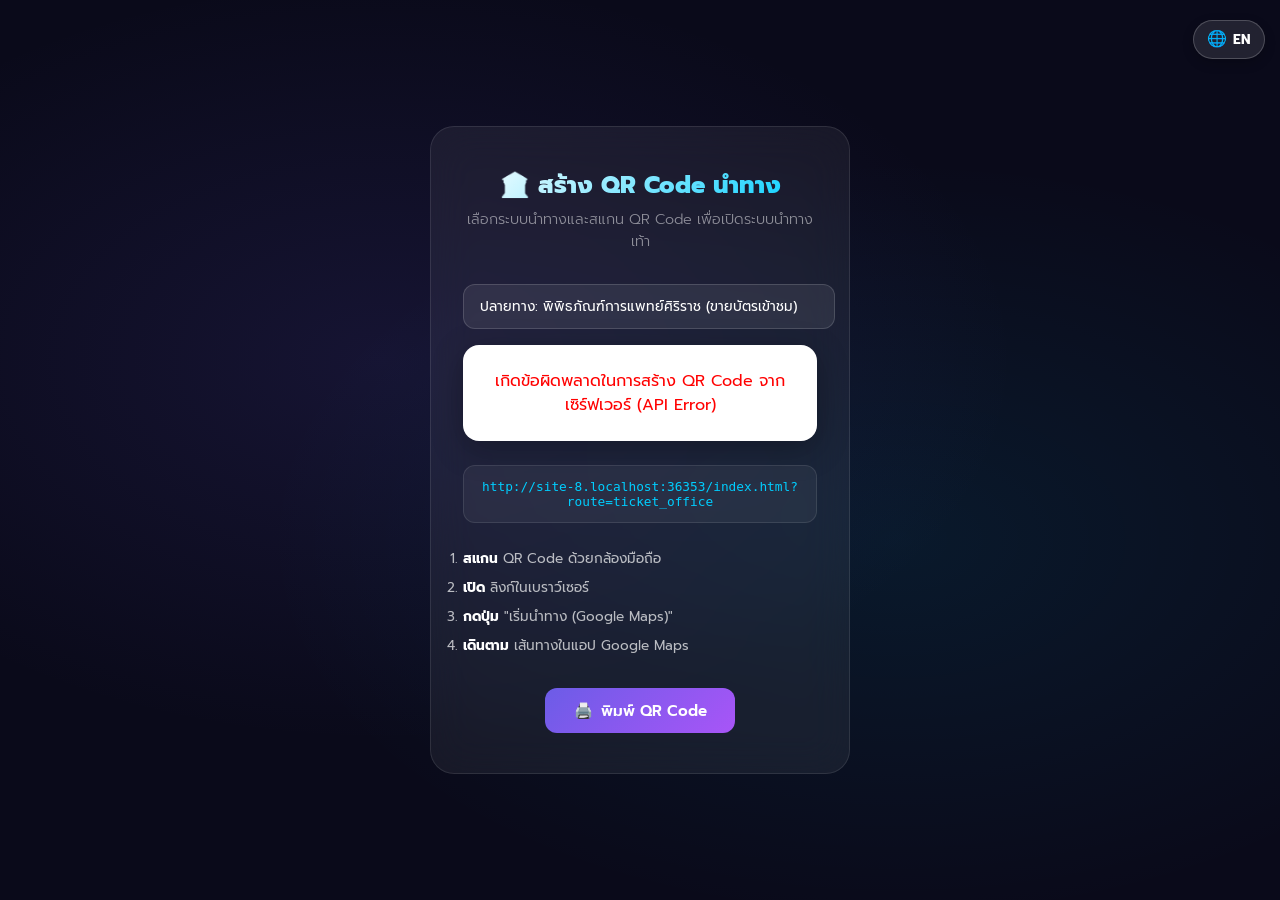
==== commit 042bd944: "Add files via upload ทำไมมี pin 2 อัน ในตัวเลือก 3 และ 4 ในการสร้าง" ====
--- a/qrcode.html
+++ b/qrcode.html
@@ -431,8 +431,8 @@
                 qr_url_req: "Please enter URL and select destination",
                 route_ticket: "Destination: Siriraj Medical Museum (Ticket Office)",
                 route_entrance: "Destination: Siriraj Pimuksthan Museum (Ticket Office)",
-                route_direct_ticket: "📍 Direct Google Maps: Siriraj Medical Museum",
-                route_direct_entrance: "📍 Direct Google Maps: Siriraj Pimuksthan Museum",
+                route_direct_ticket: "📍 Google Maps: Siriraj Medical Museum",
+                route_direct_entrance: "📍 Google Maps: Siriraj Pimuksthan Museum",
                 optgroup_route: "🗺️ Navigate with Custom Route",
                 optgroup_direct: "📍 Direct Google Maps (Destination Only)",
                 qr_step1_b: "Scan", qr_step1_t: "QR Code with your camera",
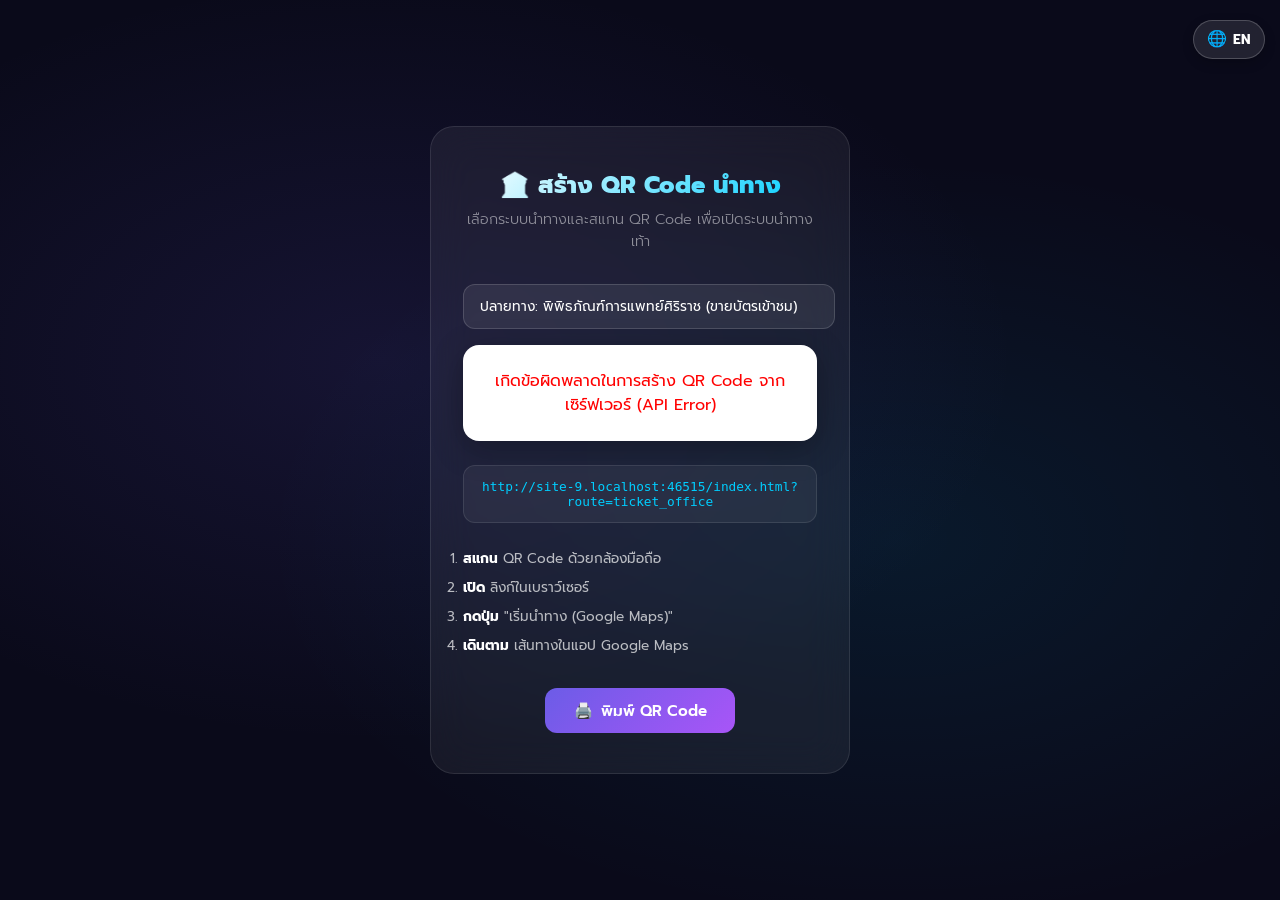
==== commit af2cb098: "Add files via upload ถ้าเลือกตัวเลือกการสร้าง qrcode  3 หรือ 4  1. สแกน QR Code ด้วยกล้องมือถือ " ====
--- a/qrcode.html
+++ b/qrcode.html
@@ -295,9 +295,9 @@
                         (ขายบัตรเข้าชม)</option>
                 </optgroup>
                 <optgroup label="📍 Google Maps ตรง (ปลายทางอย่างเดียว)" data-i18n-label="optgroup_direct">
-                    <option value="direct_ticket_office" data-i18n="route_direct_ticket">📍 Google Maps ตรง:
+                    <option value="direct_ticket_office" data-i18n="route_direct_ticket">📍 Google Maps:
                         พิพิธภัณฑ์การแพทย์ศิริราช</option>
-                    <option value="direct_museum_entrance" data-i18n="route_direct_entrance">📍 Google Maps ตรง:
+                    <option value="direct_museum_entrance" data-i18n="route_direct_entrance">📍 Google Maps:
                         พิพิธภัณฑ์ศิริราชพิมุขสถาน</option>
                 </optgroup>
             </select>
@@ -315,8 +315,8 @@
         <ol class="instructions">
             <li><strong data-i18n="qr_step1_b">สแกน</strong> <span data-i18n="qr_step1_t">QR Code ด้วยกล้องมือถือ</span>
             </li>
-            <li><strong data-i18n="qr_step2_b">เปิด</strong> <span data-i18n="qr_step2_t">ลิงก์ในเบราว์เซอร์</span></li>
-            <li><strong data-i18n="qr_step3_b">กดปุ่ม</strong> <span data-i18n="qr_step3_t">"เริ่มนำทาง (Google
+            <li id="step-2"><strong data-i18n="qr_step2_b">เปิด</strong> <span data-i18n="qr_step2_t">ลิงก์ในเบราว์เซอร์</span></li>
+            <li id="step-3"><strong data-i18n="qr_step3_b">กดปุ่ม</strong> <span data-i18n="qr_step3_t">"เริ่มนำทาง (Google
                     Maps)"</span></li>
             <li><strong data-i18n="qr_step4_b">เดินตาม</strong> <span data-i18n="qr_step4_t">เส้นทางในแอป Google
                     Maps</span></li>
@@ -388,6 +388,11 @@
             const select = document.getElementById('route-select');
             const selectedText = select.options[select.selectedIndex].textContent;
             document.getElementById('destination-label').textContent = selectedText.includes('📍') ? selectedText : '📍 ' + selectedText;
+
+            // Show/hide steps 2 & 3 based on route type
+            const isDirect = routeId.startsWith('direct_');
+            document.getElementById('step-2').style.display = isDirect ? 'none' : '';
+            document.getElementById('step-3').style.display = isDirect ? 'none' : '';
         }
 
         // Auto-generate on load
